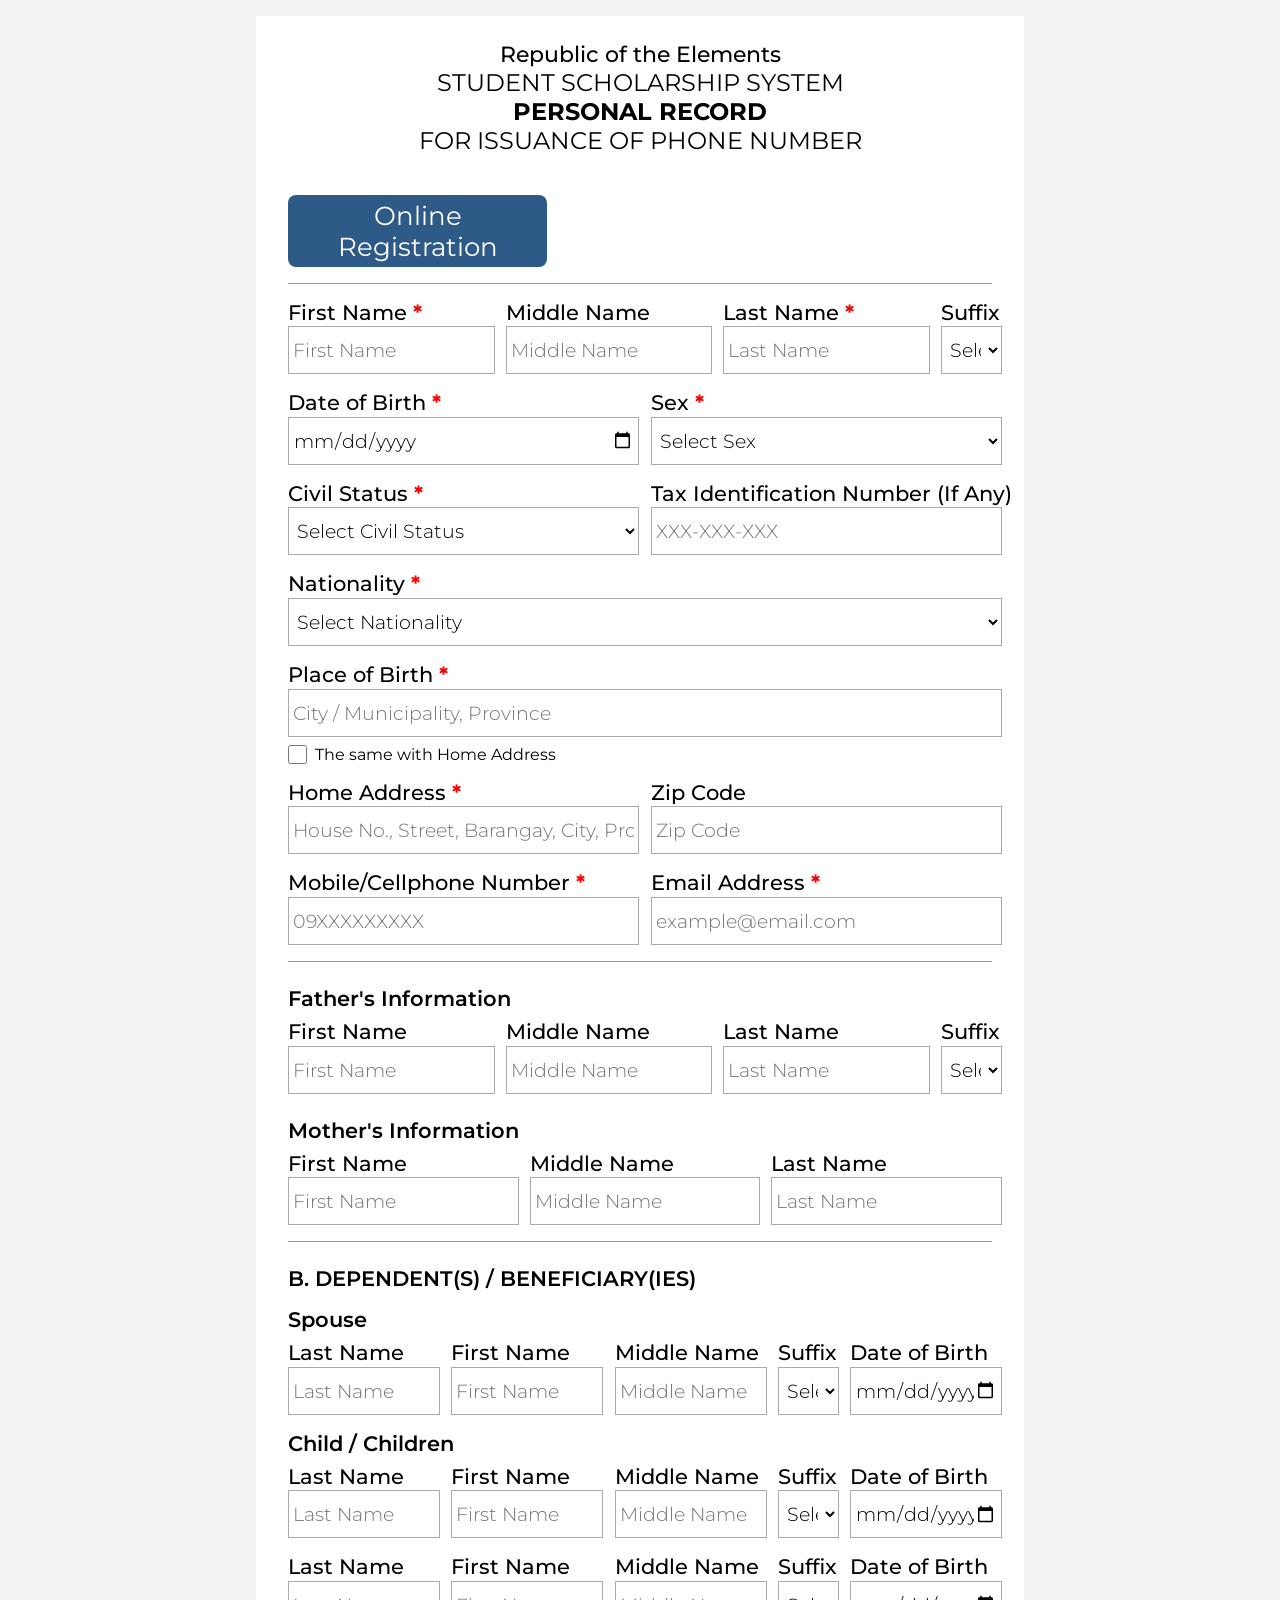
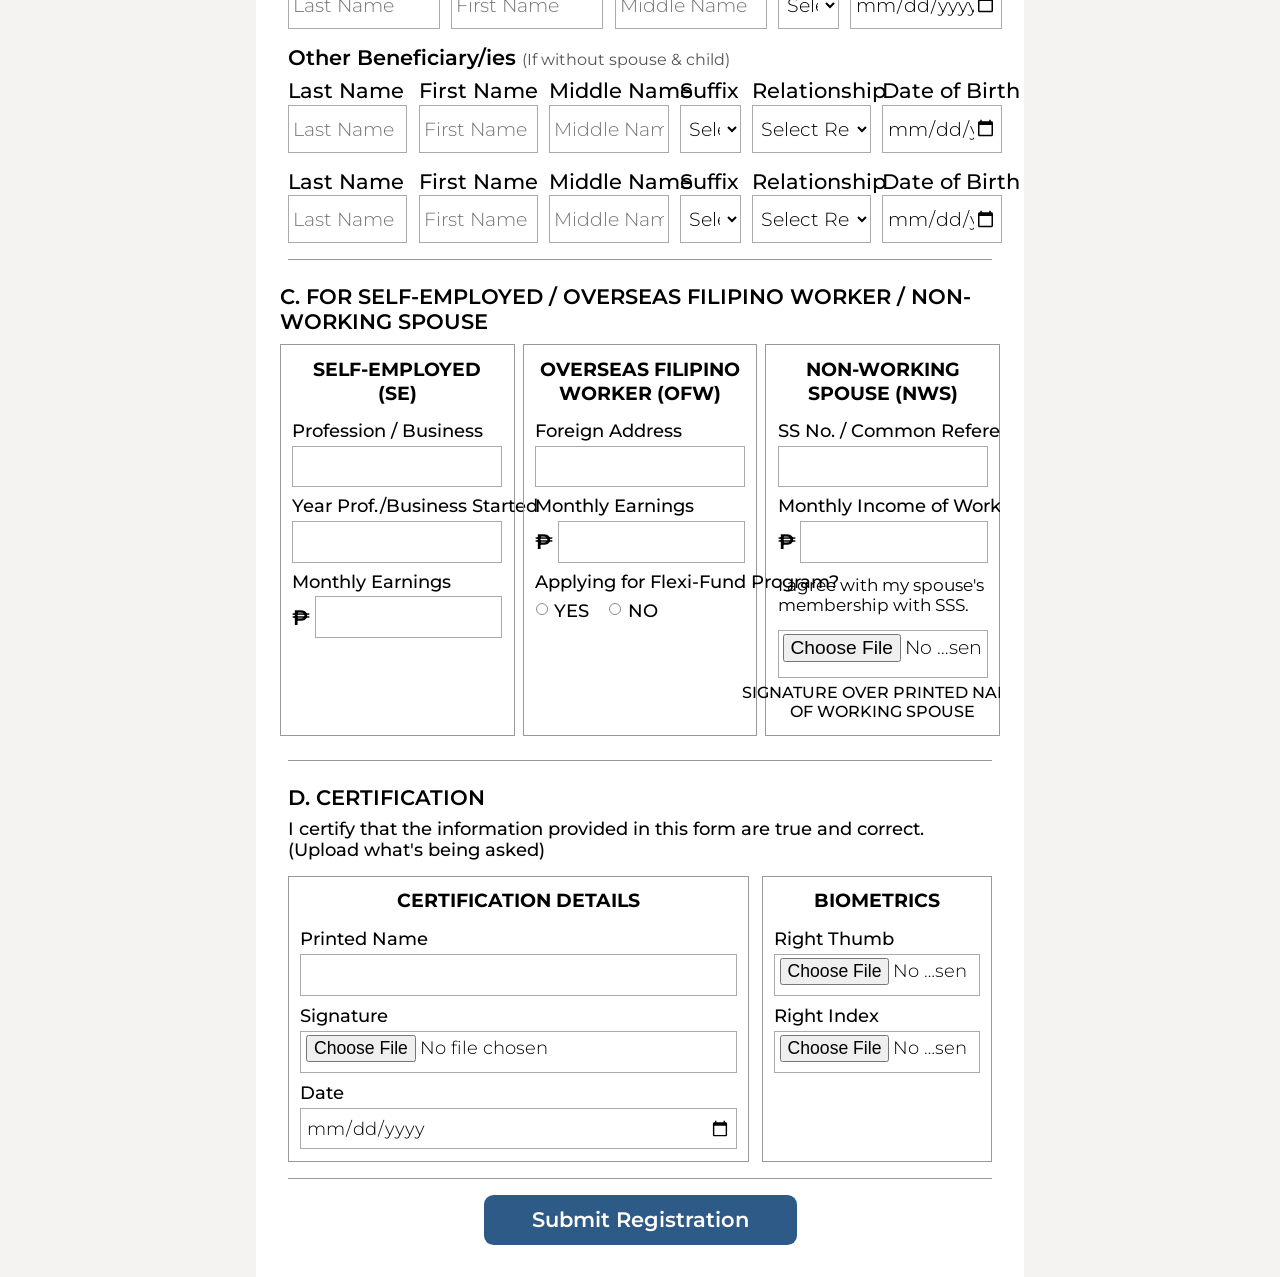
==== index.html @ 4e907f1b "waitin" ====
<!DOCTYPE html>
<html lang="en">
<head>
<meta charset="UTF-8">
<meta name="viewport" content="width=device-width, initial-scale=1.0">
<title>Online Registration</title>

<link rel="preconnect" href="https://fonts.googleapis.com">
<link rel="preconnect" href="https://fonts.gstatic.com" crossorigin>
<link href="https://fonts.googleapis.com/css2?family=Montserrat:wght@100..900&display=swap" rel="stylesheet">

<link rel="stylesheet" href="styling/style.css">
</head>

<body>
<div id="wrapper">
    <div id="container">

        <!-- Title -->
        <div id="title-wrapper">
            <div id="title">
                <p>Republic of the Elements</p>
                <h6 class="header-six">STUDENT SCHOLARSHIP SYSTEM</h6>
                <h6 id="perso">PERSONAL RECORD</h6>
                <h6 class="header-six">FOR ISSUANCE OF PHONE NUMBER</h6>
            </div>
        </div>

        <p class="OnlineRegistration">Online Registration</p>
        <hr>

        <form id="registrationForm" method="POST" action="validate.php">

        <!-- Name Row -->
        <div class="Account-Details">
            <div class="field">
                <label for="firstname">First Name <span class="required">*</span></label>
                <input type="text" id="firstname" name="firstname" placeholder="First Name" required>
                <span class="error-message" id="firstname-error"></span>
            </div>

            <div class="field">
                <label for="middlename">Middle Name</label>
                <input type="text" id="middlename" name="middlename" placeholder="Middle Name">
            </div>

            <div class="field">
                <label for="lastname">Last Name <span class="required">*</span></label>
                <input type="text" id="lastname" name="lastname" placeholder="Last Name" required>
                <span class="error-message" id="lastname-error"></span>
            </div>

            <div class="field field-suffix">
                <label for="suffix">Suffix</label>
                <select id="suffix" name="suffix">
                    <option value="">Select Suffix</option>
                    <option value="Jr">Jr.</option>
                    <option value="Sr">Sr.</option>
                    <option value="I">I</option>
                    <option value="II">II</option>
                    <option value="III">III</option>
                </select>
            </div>
        </div>

        <!-- DOB + Sex -->
        <div class="Account-Details">
            <div class="field">
                <label for="dob">Date of Birth <span class="required">*</span></label>
                <input type="date" id="dob" name="dob" required>
                <span class="error-message" id="dob-error"></span>
            </div>

            <div class="field">
                <label for="sex">Sex <span class="required">*</span></label>
                <select id="sex" name="sex" required>
                    <option value="">Select Sex</option>
                    <option value="male">Male</option>
                    <option value="female">Female</option>
                </select>
                <span class="error-message" id="sex-error"></span>
            </div>
        </div>

        <!-- Civil Status + TIN -->
        <div class="Account-Details">
            <div class="field">
                <label for="civil_status">Civil Status <span class="required">*</span></label>
                <select id="civil_status" name="civil_status" required>
                    <option value="">Select Civil Status</option>
                    <option value="Single">Single</option>
                    <option value="Married">Married</option>
                    <option value="Widowed">Widowed</option>
                    <option value="Legally Separated">Legally Separated</option>
                </select>
                <span class="error-message" id="civil_status-error"></span>
            </div>

            <div class="field">
                <label for="tin">Tax Identification Number (If Any)</label>
                <input type="text" id="tin" name="tin" placeholder="XXX-XXX-XXX">
            </div>
        </div>

        <!-- Nationality -->
        <div class="Account-Details">
            <div class="field">
                <label for="nationality">Nationality <span class="required">*</span></label>
                <select id="nationality" name="nationality" required>
                    <option value="">Select Nationality</option>
                    <option value="Filipino">Filipino</option>
                    <option value="Other">Other</option>
                </select>
                <span class="error-message" id="nationality-error"></span>
            </div>
        </div>

        <!-- Place of Birth -->
        <div class="Account-Details">
            <div class="field">
                <label for="place_of_birth">Place of Birth <span class="required">*</span></label>
                <input type="text" id="place_of_birth" name="place_of_birth" placeholder="City / Municipality, Province" required>
                <span class="error-message" id="place_of_birth-error"></span>
                <div class="same-address">
                    <input type="checkbox" id="same_address" name="same_address">
                    <label for="same_address">The same with Home Address</label>
                </div>
            </div>
        </div>

        <!-- Home Address + Zip Code -->
        <div class="Account-Details" id="home-address-row">
            <div class="field">
                <label for="home_address">Home Address <span class="required">*</span></label>
                <input type="text" id="home_address" name="home_address" placeholder="House No., Street, Barangay, City, Province" required>
                <span class="error-message" id="home_address-error"></span>
            </div>

            <div class="field">
                <label for="zipcode">Zip Code</label>
                <input type="text" id="zipcode" name="zipcode" placeholder="Zip Code">
            </div>
        </div>

        <!-- Phone + Email -->
        <div class="Account-Details">
            <div class="field">
                <label for="phone">Mobile/Cellphone Number <span class="required">*</span></label>
                <input type="text" id="phone" name="phone" placeholder="09XXXXXXXXX" maxlength="11" required>
                <span class="error-message" id="phone-error"></span>
            </div>

            <div class="field">
                <label for="email">Email Address <span class="required">*</span></label>
                <input type="email" id="email" name="email" placeholder="example@email.com" required>
                <span class="error-message" id="email-error"></span>
            </div>
        </div>

        <hr>

        <!-- Father's Info -->
        <p class="parent-info">Father's Information</p>
        <div class="Account-Details">
            <div class="field">
                <label for="father_firstname">First Name</label>
                <input type="text" id="father_firstname" name="father_firstname" placeholder="First Name">
            </div>

            <div class="field">
                <label for="father_middlename">Middle Name</label>
                <input type="text" id="father_middlename" name="father_middlename" placeholder="Middle Name">
            </div>

            <div class="field">
                <label for="father_lastname">Last Name</label>
                <input type="text" id="father_lastname" name="father_lastname" placeholder="Last Name">
            </div>

            <div class="field field-suffix">
                <label for="father_suffix">Suffix</label>
                <select id="father_suffix" name="father_suffix">
                    <option value="">Select Suffix</option>
                    <option value="Jr">Jr.</option>
                    <option value="Sr">Sr.</option>
                    <option value="I">I</option>
                    <option value="II">II</option>
                    <option value="III">III</option>
                </select>
            </div>
        </div>

        <!-- Mother's Info -->
        <p class="parent-info">Mother's Information</p>
        <div class="Account-Details">
            <div class="field">
                <label for="mother_firstname" >First Name</label>
                <input type="text" id="mother_firstname" name="mother_firstname" placeholder="First Name">
            </div>

            <div class="field">
                <label for="mother_middlename">Middle Name</label>
                <input type="text" id="mother_middlename" name="mother_middlename" placeholder="Middle Name">
            </div>

            <div class="field">
                <label for="mother_lastname">Last Name</label>
                <input type="text" id="mother_lastname" name="mother_lastname" placeholder="Last Name">
            </div>
        </div>

        <hr>

        <p class="section-title">B. DEPENDENT(S) / BENEFICIARY(IES)</p>

        <!-- Spouse -->
        <p class="sub-section">Spouse</p>
        <div class="Account-Details">
            <div class="field">
                <label>Last Name</label>
                <input type="text" placeholder="Last Name">
            </div>
            <div class="field">
                <label>First Name</label>
                <input type="text" placeholder="First Name">
            </div>
            <div class="field">
                <label>Middle Name</label>
                <input type="text" placeholder="Middle Name">
            </div>
            <div class="field field-suffix">
                <label>Suffix</label>
                <select>
                    <option value="">Select Suffix</option>
                    <option value="Jr">Jr.</option>
                    <option value="Sr">Sr.</option>
                    <option value="I">I</option>
                    <option value="II">II</option>
                    <option value="III">III</option>
                </select>

            </div>
            <div class="field">
                <label>Date of Birth</label>
                <input type="date" id="spouse_dob" name="spouse_dob" placeholder="MM/DD/YYYY">
                <span class="error-message" id="spouse_dob-error"></span>
            </div>
        </div>

        <!-- Children -->
        <p class="sub-section">Child / Children</p>

        <!-- Child 1 -->
        <div class="Account-Details">
            <div class="field">
                <label>Last Name</label>
                <input type="text" placeholder="Last Name">
            </div>
            <div class="field">
                <label>First Name</label>
                <input type="text" placeholder="First Name">
            </div>
            <div class="field">
                <label>Middle Name</label>
                <input type="text" placeholder="Middle Name">
            </div>
            <div class="field field-suffix">
                <label>Suffix</label>
                <select>
                    <option value="">Select Suffix</option>
                    <option value="Jr">Jr.</option>
                    <option value="Sr">Sr.</option>
                    <option value="I">I</option>
                    <option value="II">II</option>
                    <option value="III">III</option>
                </select>

            </div>
            <div class="field">
                <label>Date of Birth</label>
                <input type="date" id="child1_dob" name="child1_dob" placeholder="MM/DD/YYYY">
                <span class="error-message" id="child1_dob-error"></span>
            </div>
        </div>

        <!-- Child 2 -->
        <div class="Account-Details">
            <div class="field">
                <label>Last Name</label>
                <input type="text" placeholder="Last Name">
            </div>
            <div class="field">
                <label>First Name</label>
                <input type="text" placeholder="First Name">
            </div>
            <div class="field">
                <label>Middle Name</label>
                <input type="text" placeholder="Middle Name">
            </div>
            <div class="field field-suffix">
                <label>Suffix</label>
                <select>
                    <option value="">Select Suffix</option>
                    <option value="Jr">Jr.</option>
                    <option value="Sr">Sr.</option>
                    <option value="I">I</option>
                    <option value="II">II</option>
                    <option value="III">III</option>
                </select>

            </div>
            <div class="field">
                <label>Date of Birth</label>
                <input type="date" id="child2_dob" name="child2_dob" placeholder="MM/DD/YYYY">
                <span class="error-message" id="child2_dob-error"></span>
            </div>
        </div>

        <!-- Other Beneficiaries -->
        <p class="sub-section">
            Other Beneficiary/ies <span class="note">(If without spouse & child)</span>
        </p>

        <div class="Account-Details">
            <div class="field">
                <label>Last Name</label>
                <input type="text" placeholder="Last Name">
            </div>
            <div class="field">
                <label>First Name</label>
                <input type="text" placeholder="First Name">
            </div>
            <div class="field">
                <label>Middle Name</label>
                <input type="text" placeholder="Middle Name">
            </div>
            <div class="field field-suffix">
                <label>Suffix</label>
                <select>
                <option value="">Select Suffix</option>
                <option value="Jr">Jr.</option>
                <option value="Sr">Sr.</option>
                <option value="I">I</option>
                <option value="II">II</option>
                <option value="III">III</option>
            </select>

            </div>
        
                
                <div class="field">
                <label>Relationship</label>
            <select>
                <option value="">Select Relationship</option>
                <option value="Sibling">Sibling</option>
                <option value="Grandparent">Grandparent</option>
                <option value="Relative">Relative</option>
                <option value="Guardian">Guardian</option>
                <option value="Other">Other</option>
            </select>
 
            </div>
            <div class="field">
                <label>Date of Birth</label>
                <input type="date" id="other_benef1_dob" name="other_benef1_dob" placeholder="MM/DD/YYYY">
                <span class="error-message" id="other_benef1_dob-error"></span>
            </div>
        </div>
        <div class="Account-Details">
            <div class="field">
                <label>Last Name</label>
                <input type="text" placeholder="Last Name">
            </div>
            <div class="field">
                <label>First Name</label>
                <input type="text" placeholder="First Name">
            </div>
            <div class="field">
                <label>Middle Name</label>
                <input type="text" placeholder="Middle Name">
            </div>
            <div class="field field-suffix">
                <label>Suffix</label>
                <select>
                    <option value="">Select Suffix</option>
                    <option value="Jr">Jr.</option>
                    <option value="Sr">Sr.</option>
                    <option value="I">I</option>
                    <option value="II">II</option>
                    <option value="III">III</option>
                </select>

            </div>
            <div class="field">
                <label>Relationship</label>
                <select>
                    <option value="">Select Relationship</option>
                    <option value="Parent">Parent</option>
                    <option value="Sibling">Sibling</option>
                    <option value="Grandparent">Grandparent</option>
                    <option value="Relative">Relative</option>
                    <option value="Guardian">Guardian</option>
                    <option value="Other">Other</option>
                </select>
            </div>
            <div class="field">
                <label>Date of Birth</label>
                <input type="date" id="other_benef2_dob" name="other_benef2_dob" placeholder="MM/DD/YYYY">
                <span class="error-message" id="other_benef2_dob-error"></span>
            </div>
        </div>


        <hr>

        <!-- SECTION C -->
<div class="section-c-wrapper">

    <div class="section-c-header">
        C. FOR SELF-EMPLOYED / OVERSEAS FILIPINO WORKER / NON-WORKING SPOUSE
    </div>

    <div class="section-c-grid">

        <!-- SELF-EMPLOYED -->
        <div class="section-c-box">
            <div class="section-c-box-title">
                SELF-EMPLOYED (SE)
            </div>

            <div class="section-c-line">
                <label for="se_profession">Profession / Business</label>
                <input type="text" id="se_profession">
            </div>

            <div class="section-c-line">
                <label for="se_year_started">Year Prof./Business Started</label>
                <input type="number" id="se_year_started">
            </div>

            <div class="section-c-line">
                <label>Monthly Earnings</label>
                <div class="section-c-peso">
                    <span>₱</span>
                    <input type="number">
                </div>
            </div>
        </div>

        <!-- OFW -->
        <div class="section-c-box">
            <div class="section-c-box-title">
                OVERSEAS FILIPINO WORKER (OFW)
            </div>

            <div class="section-c-line">
                <label for="ofw_address">Foreign Address</label>
                <input type="text" id="ofw_address">
            </div>

            <div class="section-c-line">
                <label>Monthly Earnings</label>
                <div class="section-c-peso">
                    <span>₱</span>
                    <input type="number">
                </div>
            </div>

            <div class="section-c-line">
                <label>Applying for Flexi-Fund Program?</label>
                <div class="section-c-checkbox">
                    <label>
                        <input type="radio" name="flexi_fund" value="yes"> YES
                    </label>
                    <label>
                        <input type="radio" name="flexi_fund" value="no"> NO
                    </label>
                </div>
            </div>
        </div>

        <!-- NON-WORKING SPOUSE -->
        <div class="section-c-box">
            <div class="section-c-box-title">
                NON-WORKING SPOUSE (NWS)
            </div>

            <div class="section-c-line">
                <label for="nws_sss">SS No. / Common Reference No.</label>
                <input type="text" id="nws_sss">
            </div>

            <div class="section-c-line">
                <label>Monthly Income of Working Spouse</label>
                <div class="section-c-peso">
                    <span>₱</span>
                    <input type="number">
                </div>
            </div>

            <div class="section-c-agreement">
                I agree with my spouse's membership with SSS.
            </div>

            <div class="section-c-signature">
                <input type="file" accept=".jpg,.jpeg,.png,.pdf">
                <label>
                    SIGNATURE OVER PRINTED NAME<br>
                    OF WORKING SPOUSE
                </label>
            </div>
        </div>

    </div>

</div>
<hr>

<p class="section-title">D. CERTIFICATION</p>

<p class="cert-text">
    I certify that the information provided in this form are true and correct.<br>
    <span>(Upload what's being asked)</span>
</p>

<div class="cert-grid">

    <!-- LEFT BOX -->
    <div class="cert-box">
        <div class="cert-box-title">CERTIFICATION DETAILS</div>

        <div class="cert-line">
            <label>Printed Name</label>
            <input type="text">
        </div>

        <div class="cert-line">
            <label>Signature</label>
            <input type="file">
        </div>

        <div class="cert-line">
            <label>Date</label>
            <input type="date">
        </div>
    </div>

    <!-- RIGHT BOX -->
    <div class="cert-box">
        <div class="cert-box-title">BIOMETRICS</div>

        <div class="cert-line">
            <label>Right Thumb</label>
            <input type="file">
        </div>

        <div class="cert-line">
            <label>Right Index</label>
            <input type="file">
        </div>
    </div>

</div>



    <hr>

                <div class="submit-wrapper">
            <button type="submit" class="submit-btn">
                Submit Registration
            </button>
        </div>

        </form>

    </div>
</div>

<script src="script.js"></script>
</body>
</html>
---- styling/style.css ----
* {
    box-sizing: border-box;
    margin: 0;
    padding: 0;
    text-decoration: none;
    font-family: "Montserrat";
    
}

#wrapper {
    background-color: #F4F3F2;
    min-height: 100vh;
    padding-top: 1rem;
}

#container {
    background-color: #ffffff;
    padding: 1rem;
    width: 60%;
    margin: 0 auto;
    margin-top: 0;
}

.OnlineRegistration{
    
    font-size: 1.6rem;
    margin-left: 1rem;
    margin-top: 2.5rem;
    padding: .3rem;
    background-color: #2E5A88;
    max-width: 16.2rem;
    font: 900;
    color: white;
    text-align: center;
    border-radius: .5rem;
}

#title-wrapper {
    display: flex;
    justify-content: center;
    text-align: center;
    margin-top: 0.5rem;
}

#title p {
    font-weight: 500;
    font-size: 1.4rem;
}

.header-six {
    font-weight: 400;
    font-size: 1.5rem;
}

#perso {
    font-weight: 700;
    font-size: 1.5rem;
}

hr {
    border: none;
    border-top: 1px solid #999;
    margin: 1rem;
}

.field-suffix {
    flex: 0 0 3.8rem;
}

.Account-Details {
    display: flex;
    gap: 0.7rem;
    margin: .5rem 1rem 1rem 1rem;
    width: 97%;
}

.field {
    display: flex;
    flex-direction: column;
    flex: 1;
    min-width: 0;
}

label {
    font-size: 1.3rem;
    padding-bottom: 0.1rem;
    font-weight: 500;
}

input,
select {
    width: 100%;
    height: 3rem;
    padding: 0.2rem 0.25rem;
    font-size: 1.2rem;
    font-weight: 300;
    outline: none;
    border: 1px solid #aaa;
    background-color: #fff;
}

input:focus,
select:focus {
    border-color: #555;
}

input[type="date"] {
    font-size: 1.2rem;
}

.field-suffix {
    flex: 0 0 3.8rem;
}

/* New CSS for same-address checkbox and disabled Home Address */
.same-address {
    display: flex;
    align-items: center;
    gap: 0.3rem;
    margin-top: 0.3rem;
}

.same-address label {
    font-size: 1rem;
    font-weight: 400;
}

input:disabled {
    background-color: #e9e9e9;
    cursor: not-allowed;
}

/* Responsive */
@media (max-width: 768px) {
    #container {
        width: 100%;
    }

    .Account-Details {
        flex-direction: column;
    }

    .field-suffix {
        flex: 1;
    }
}

.same-address {
    display: flex;
    align-items: center; 
    gap: 0.5rem; 
    margin-top: 0.5rem; 
}

.same-address input[type="checkbox"] {
    width: 1.2rem;   
    height: 1.2rem; 
    cursor: pointer;
}

.same-address label {
    font-size: 1.1rem; 
    font-weight: 400;
    line-height: 1.2rem;
    cursor: pointer;   
}

.parent-info{
     font-size: 1.3rem;
    font-weight: 600;
    color: black;
    margin-top: 1.5rem;
    margin-left: 1rem;
}


.section-title {
     font-size: 1.3rem;
    font-weight: 600;
    margin: 1.5rem 1rem 0.5rem 1rem;
}

.sub-section {
    font-size: 1.3rem;
    font-weight: 600;
    margin: 1rem 1rem 0.3rem 1rem;
}

.note {
    font-size: 1rem;
    font-weight: 400;
    color: #555;
}





.section-c-wrapper {
    margin: 1.5rem 0.5rem;
    overflow-x: hidden;
}

/* Section header */
.section-c-header {
    font-size: 1.3rem;
    font-weight: 600;
    margin-bottom: 0.6rem;
    word-wrap: break-word;
    overflow-wrap: break-word;
}

/* 3-column layout */
.section-c-grid {
    display: grid;
    grid-template-columns: repeat(3, 1fr);
    gap: 0.5rem;
    overflow: hidden;
}

/* Individual box */
.section-c-box {
    border: 1px solid #999;
    padding: 0.8rem 0.7rem;
    display: flex;
    flex-direction: column;
    gap: 0.5rem;
    min-width: 0;
}

/* Box titles */
.section-c-box-title {
    font-size: 1.2rem;
    font-weight: 700;
    text-align: center;
    margin-bottom: 0.4rem;
}

/* Form rows */
.section-c-line {
    display: flex;
    flex-direction: column;
    gap: 0.2rem;
}

.section-c-line label {
    font-size: 1.1rem;
    font-weight: 500;
}

/* Inputs */
.section-c-line input[type="text"],
.section-c-line input[type="number"],
.section-c-line input[type="file"] {
    height: 2.6rem;
    font-size: 1.1rem;
    padding: 0.2rem 0.3rem;
    border: 1px solid #aaa;
    outline: none;
}

.section-c-line input:focus {
    border-color: #555;
}

/* Peso input */
.section-c-peso {
    display: flex;
    align-items: center;
    gap: 0.3rem;
}

.section-c-peso span {
    font-size: 1.3rem;
    font-weight: 600;
}

.section-c-peso input {
    flex: 1;
}

/* Checkbox / Radio group */
.section-c-checkbox {
    display: flex;
    gap: 1.5rem;
    margin-top: 0.2rem;
}

.section-c-checkbox label {
    font-size: 1.1rem;
    font-weight: 500;
    cursor: pointer;
}

/* Agreement text */
.section-c-agreement {
    font-size: 1.05rem;
    margin-top: 0.3rem;
}


.section-c-signature {
    display: flex;
    flex-direction: column;
    align-items: center;  
    gap: 0.3rem;
    margin-top: 0.4rem;
}

.section-c-signature label {
    justify-content: center;
    font-size: 1rem;
    font-weight: 500;
    text-align: center;
}


@media (max-width: 1200px) {
    .section-c-grid {
        grid-template-columns: repeat(2, 1fr);
    }
}

@media (max-width: 900px) {
    .section-c-grid {
        grid-template-columns: 1fr;
    }
}

.cert-text{
    font-size: 1.1rem;
    font-weight: 500;
    padding-left: 1rem;
    margin-bottom: 0.4rem;
}

.section-c-checkbox input[type="radio"] {
    width: 0.9rem;
    height: 0.9rem;
    transform: scale(0.85);
    accent-color: green;
}

/* Slightly tighter spacing */
.section-c-checkbox {
    gap: 1.2rem;
}




label {
    white-space: nowrap;
}

.field-suffix {
    flex: 0 0 3.8rem;
}

.cert-grid {
    display: grid;
    grid-template-columns: 2fr 1fr;
    gap: 0.8rem;
    margin: 1rem;
}

/* CERT BOX (same as section-c-box) */
.cert-box {
    border: 1px solid #999;
    padding: 0.7rem;
    display: flex;
    flex-direction: column;
    gap: 0.6rem;
}

/* CERT BOX TITLE */
.cert-box-title {
    font-size: 1.2rem;
    font-weight: 700;
    text-align: center;
    margin-bottom: 0.4rem;
}

/* CERT FORM LINE (same as section-c-line) */
.cert-line {
    display: flex;
    flex-direction: column;
    gap: 0.2rem;
}

.cert-line label {
    font-size: 1.1rem;
    font-weight: 500;
}



/* INPUTS */
.cert-line input {
    height: 2.6rem;
    font-size: 1.1rem;
    padding: 0.2rem 0.3rem;
    border: 1px solid #aaa;
    outline: none;
}

.cert-line input:focus {
    border-color: #555;
}

/* MOBILE */
@media (max-width: 900px) {
    .cert-grid {
        grid-template-columns: 1fr;
    }
}

.submit-wrapper {
    display: flex;
    justify-content: center;
    margin: 1rem 0 1rem;
}

.submit-btn {
    background-color: #2E5A88;
    color: white;
    font-size: 1.3rem;
    font-weight: 600;
    padding: 0.8rem 3rem;
    border: none;
    border-radius: 0.6rem;
    cursor: pointer;
    transition: background-color 0.2s ease;
}

.submit-btn:hover {
    background-color: #24496e;
}

.submit-btn:active {
    transform: scale(0.98);
}
.required {
    color: red;
    font-weight: 700;
}

.same-address {
    display: flex;
    align-items: center;
    gap: 0.5rem;
    margin-top: 0.5rem;
}

.same-address input[type="checkbox"] {
    width: 1.2rem;
    height: 1.2rem;
    cursor: pointer;
}

.same-address label {
    font-size: 1rem;
    cursor: pointer;
    margin: 0;
    padding: 0;
}

/* Input error styling */
input.error,
select.error {
    border: 2px solid #d32f2f !important;
    background-color: #ffebee;
}

input.error::placeholder {
    color: #d32f2f;
}

/* Error message styling */
.error-message {
    display: none;
    color: #d32f2f;
    font-size: 0.85rem;
    font-weight: 500;
    margin-top: 0.3rem;
    padding: 0.2rem 0;
}

.error-message.show {
    display: block;
}
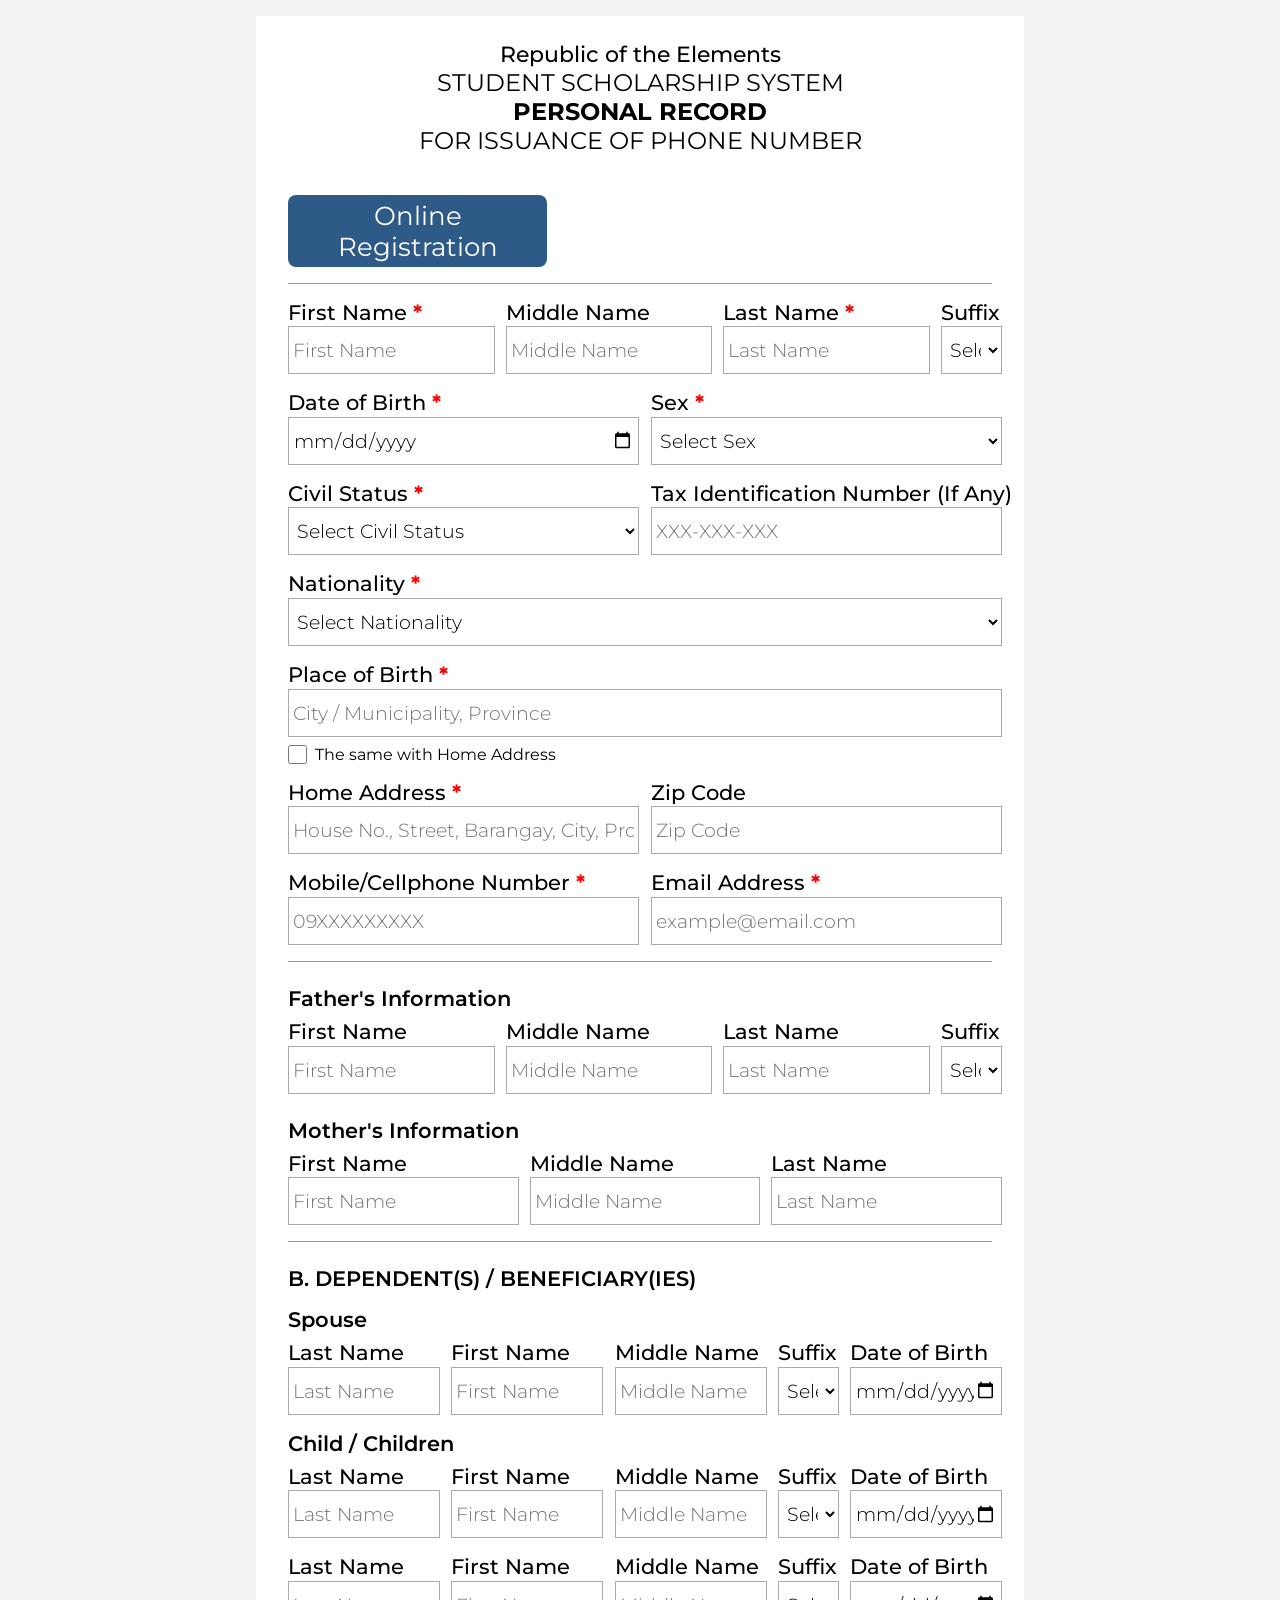
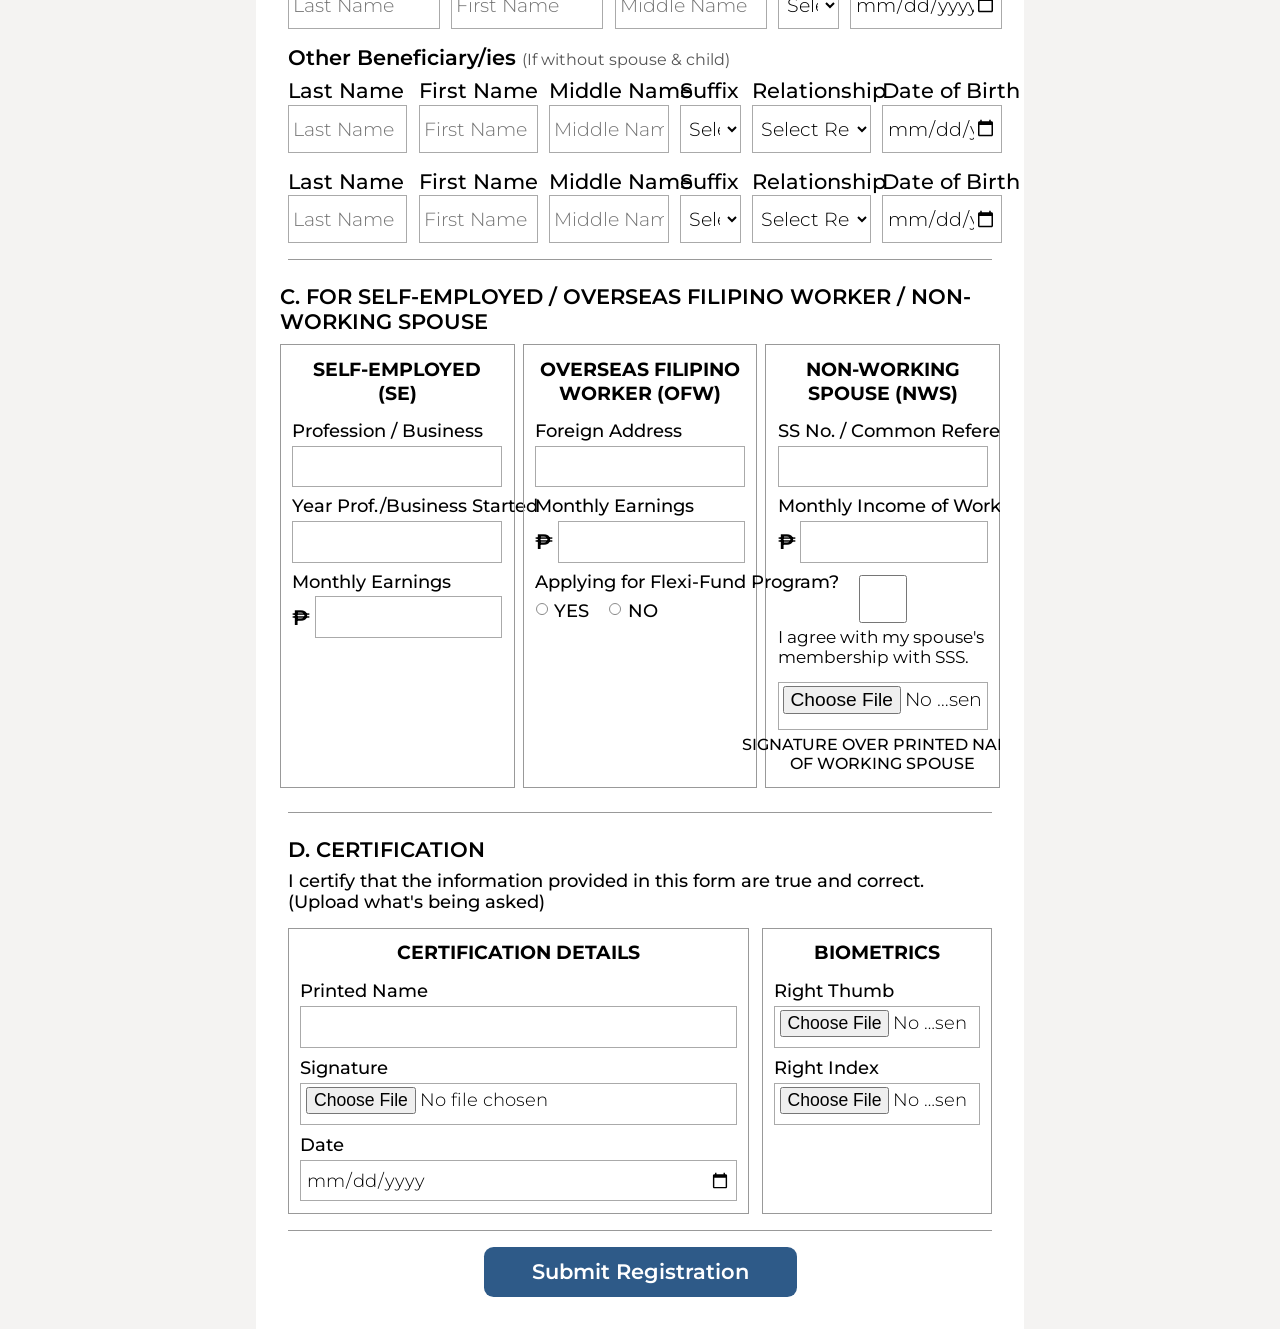
==== commit 695b2f28: "waitng1" ====
--- a/index.html
+++ b/index.html
@@ -29,7 +29,7 @@
         <p class="OnlineRegistration">Online Registration</p>
         <hr>
 
-        <form id="registrationForm" method="POST" action="validate.php">
+        <form id="registrationForm" method="POST">
 
         <!-- Name Row -->
         <div class="Account-Details">
@@ -218,19 +218,19 @@
         <div class="Account-Details">
             <div class="field">
                 <label>Last Name</label>
-                <input type="text" placeholder="Last Name">
+                <input type="text" name="spouse_lastname" placeholder="Last Name">
             </div>
             <div class="field">
                 <label>First Name</label>
-                <input type="text" placeholder="First Name">
+                <input type="text" name="spouse_firstname" placeholder="First Name">
             </div>
             <div class="field">
                 <label>Middle Name</label>
-                <input type="text" placeholder="Middle Name">
+                <input type="text" name="spouse_middlename" placeholder="Middle Name">
             </div>
             <div class="field field-suffix">
                 <label>Suffix</label>
-                <select>
+                <select name="spouse_suffix">
                     <option value="">Select Suffix</option>
                     <option value="Jr">Jr.</option>
                     <option value="Sr">Sr.</option>
@@ -254,19 +254,19 @@
         <div class="Account-Details">
             <div class="field">
                 <label>Last Name</label>
-                <input type="text" placeholder="Last Name">
+                <input type="text" name="child1_lastname" placeholder="Last Name">
             </div>
             <div class="field">
                 <label>First Name</label>
-                <input type="text" placeholder="First Name">
+                <input type="text" name="child1_firstname" placeholder="First Name">
             </div>
             <div class="field">
                 <label>Middle Name</label>
-                <input type="text" placeholder="Middle Name">
+                <input type="text" name="child1_middlename" placeholder="Middle Name">
             </div>
             <div class="field field-suffix">
                 <label>Suffix</label>
-                <select>
+                <select name="child1_suffix">
                     <option value="">Select Suffix</option>
                     <option value="Jr">Jr.</option>
                     <option value="Sr">Sr.</option>
@@ -287,19 +287,19 @@
         <div class="Account-Details">
             <div class="field">
                 <label>Last Name</label>
-                <input type="text" placeholder="Last Name">
+                <input type="text" name="child2_lastname" placeholder="Last Name">
             </div>
             <div class="field">
                 <label>First Name</label>
-                <input type="text" placeholder="First Name">
+                <input type="text" name="child2_firstname" placeholder="First Name">
             </div>
             <div class="field">
                 <label>Middle Name</label>
-                <input type="text" placeholder="Middle Name">
+                <input type="text" name="child2_middlename" placeholder="Middle Name">
             </div>
             <div class="field field-suffix">
                 <label>Suffix</label>
-                <select>
+                <select name="child2_suffix">
                     <option value="">Select Suffix</option>
                     <option value="Jr">Jr.</option>
                     <option value="Sr">Sr.</option>
@@ -324,19 +324,19 @@
         <div class="Account-Details">
             <div class="field">
                 <label>Last Name</label>
-                <input type="text" placeholder="Last Name">
+                <input type="text" name="other_benef1_lastname" placeholder="Last Name">
             </div>
             <div class="field">
                 <label>First Name</label>
-                <input type="text" placeholder="First Name">
+                <input type="text" name="other_benef1_firstname" placeholder="First Name">
             </div>
             <div class="field">
                 <label>Middle Name</label>
-                <input type="text" placeholder="Middle Name">
+                <input type="text" name="other_benef1_middlename" placeholder="Middle Name">
             </div>
             <div class="field field-suffix">
                 <label>Suffix</label>
-                <select>
+                <select name="other_benef1_suffix">
                 <option value="">Select Suffix</option>
                 <option value="Jr">Jr.</option>
                 <option value="Sr">Sr.</option>
@@ -350,7 +350,7 @@
                 
                 <div class="field">
                 <label>Relationship</label>
-            <select>
+            <select name="other_benef1_relationship">
                 <option value="">Select Relationship</option>
                 <option value="Sibling">Sibling</option>
                 <option value="Grandparent">Grandparent</option>
@@ -369,19 +369,19 @@
         <div class="Account-Details">
             <div class="field">
                 <label>Last Name</label>
-                <input type="text" placeholder="Last Name">
+                <input type="text" name="other_benef2_lastname" placeholder="Last Name">
             </div>
             <div class="field">
                 <label>First Name</label>
-                <input type="text" placeholder="First Name">
+                <input type="text" name="other_benef2_firstname" placeholder="First Name">
             </div>
             <div class="field">
                 <label>Middle Name</label>
-                <input type="text" placeholder="Middle Name">
+                <input type="text" name="other_benef2_middlename" placeholder="Middle Name">
             </div>
             <div class="field field-suffix">
                 <label>Suffix</label>
-                <select>
+                <select name="other_benef2_suffix">
                     <option value="">Select Suffix</option>
                     <option value="Jr">Jr.</option>
                     <option value="Sr">Sr.</option>
@@ -393,7 +393,7 @@
             </div>
             <div class="field">
                 <label>Relationship</label>
-                <select>
+                <select name="other_benef2_relationship">
                     <option value="">Select Relationship</option>
                     <option value="Parent">Parent</option>
                     <option value="Sibling">Sibling</option>
@@ -430,19 +430,19 @@
 
             <div class="section-c-line">
                 <label for="se_profession">Profession / Business</label>
-                <input type="text" id="se_profession">
+                <input type="text" id="se_profession" name="se_profession">
             </div>
 
             <div class="section-c-line">
                 <label for="se_year_started">Year Prof./Business Started</label>
-                <input type="number" id="se_year_started">
+                <input type="number" id="se_year_started" name="se_year_started">
             </div>
 
             <div class="section-c-line">
                 <label>Monthly Earnings</label>
                 <div class="section-c-peso">
                     <span>₱</span>
-                    <input type="number">
+                    <input type="number" name="se_monthly_earnings">
                 </div>
             </div>
         </div>
@@ -455,14 +455,14 @@
 
             <div class="section-c-line">
                 <label for="ofw_address">Foreign Address</label>
-                <input type="text" id="ofw_address">
+                <input type="text" id="ofw_address" name="ofw_address">
             </div>
 
             <div class="section-c-line">
                 <label>Monthly Earnings</label>
                 <div class="section-c-peso">
                     <span>₱</span>
-                    <input type="number">
+                    <input type="number" name="ofw_monthly_earnings">
                 </div>
             </div>
 
@@ -487,23 +487,23 @@
 
             <div class="section-c-line">
                 <label for="nws_sss">SS No. / Common Reference No.</label>
-                <input type="text" id="nws_sss">
+                <input type="text" id="nws_sss" name="nws_sss">
             </div>
 
             <div class="section-c-line">
                 <label>Monthly Income of Working Spouse</label>
                 <div class="section-c-peso">
                     <span>₱</span>
-                    <input type="number">
+                    <input type="number" name="nws_spouse_monthly_income">
                 </div>
             </div>
 
             <div class="section-c-agreement">
-                I agree with my spouse's membership with SSS.
+                <input type="checkbox" name="nws_agreement"> I agree with my spouse's membership with SSS.
             </div>
 
             <div class="section-c-signature">
-                <input type="file" accept=".jpg,.jpeg,.png,.pdf">
+                <input type="file" name="nws_spouse_signature" accept=".jpg,.jpeg,.png,.pdf">
                 <label>
                     SIGNATURE OVER PRINTED NAME<br>
                     OF WORKING SPOUSE
@@ -531,17 +531,17 @@
 
         <div class="cert-line">
             <label>Printed Name</label>
-            <input type="text">
+            <input type="text" name="cert_printed_name">
         </div>
 
         <div class="cert-line">
             <label>Signature</label>
-            <input type="file">
+            <input type="file" name="cert_signature">
         </div>
 
         <div class="cert-line">
             <label>Date</label>
-            <input type="date">
+            <input type="date" name="cert_date">
         </div>
     </div>
 
@@ -551,12 +551,12 @@
 
         <div class="cert-line">
             <label>Right Thumb</label>
-            <input type="file">
+            <input type="file" name="biometric_right_thumb">
         </div>
 
         <div class="cert-line">
             <label>Right Index</label>
-            <input type="file">
+            <input type="file" name="biometric_right_index">
         </div>
     </div>
 
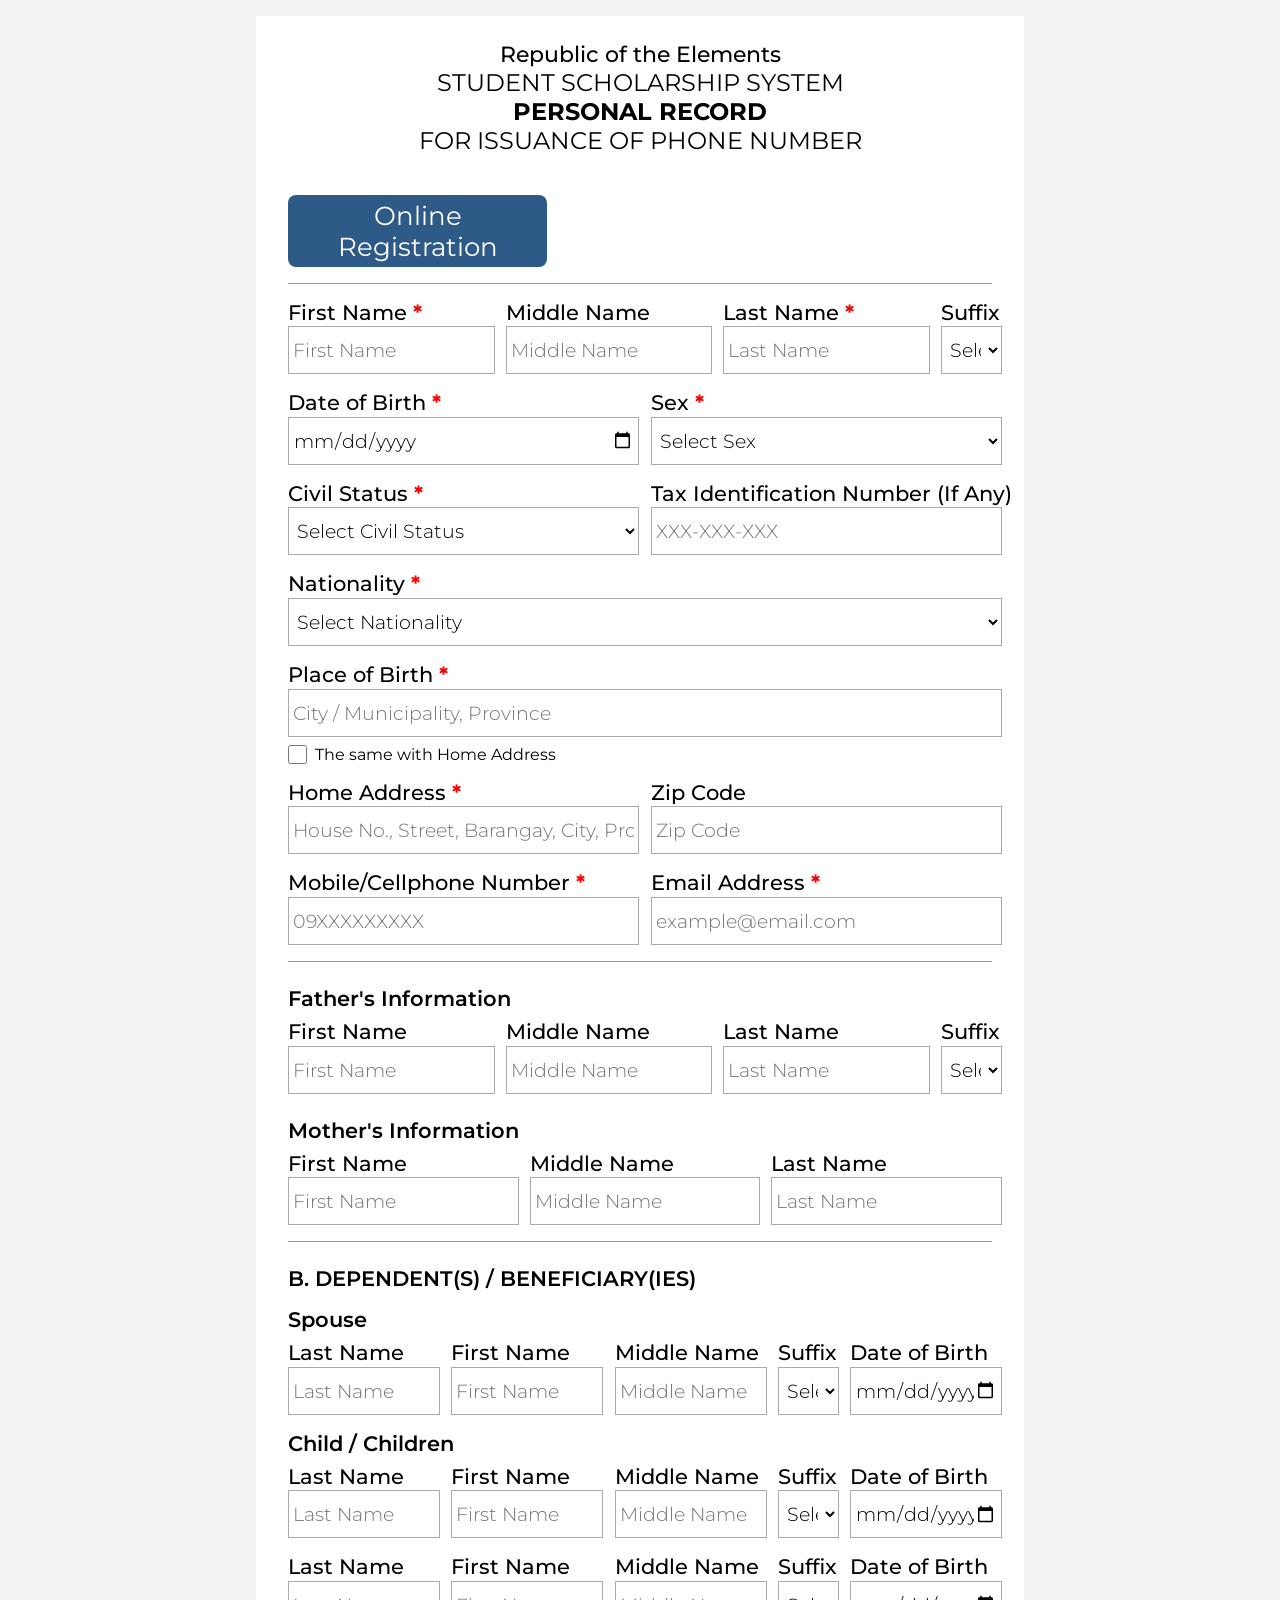
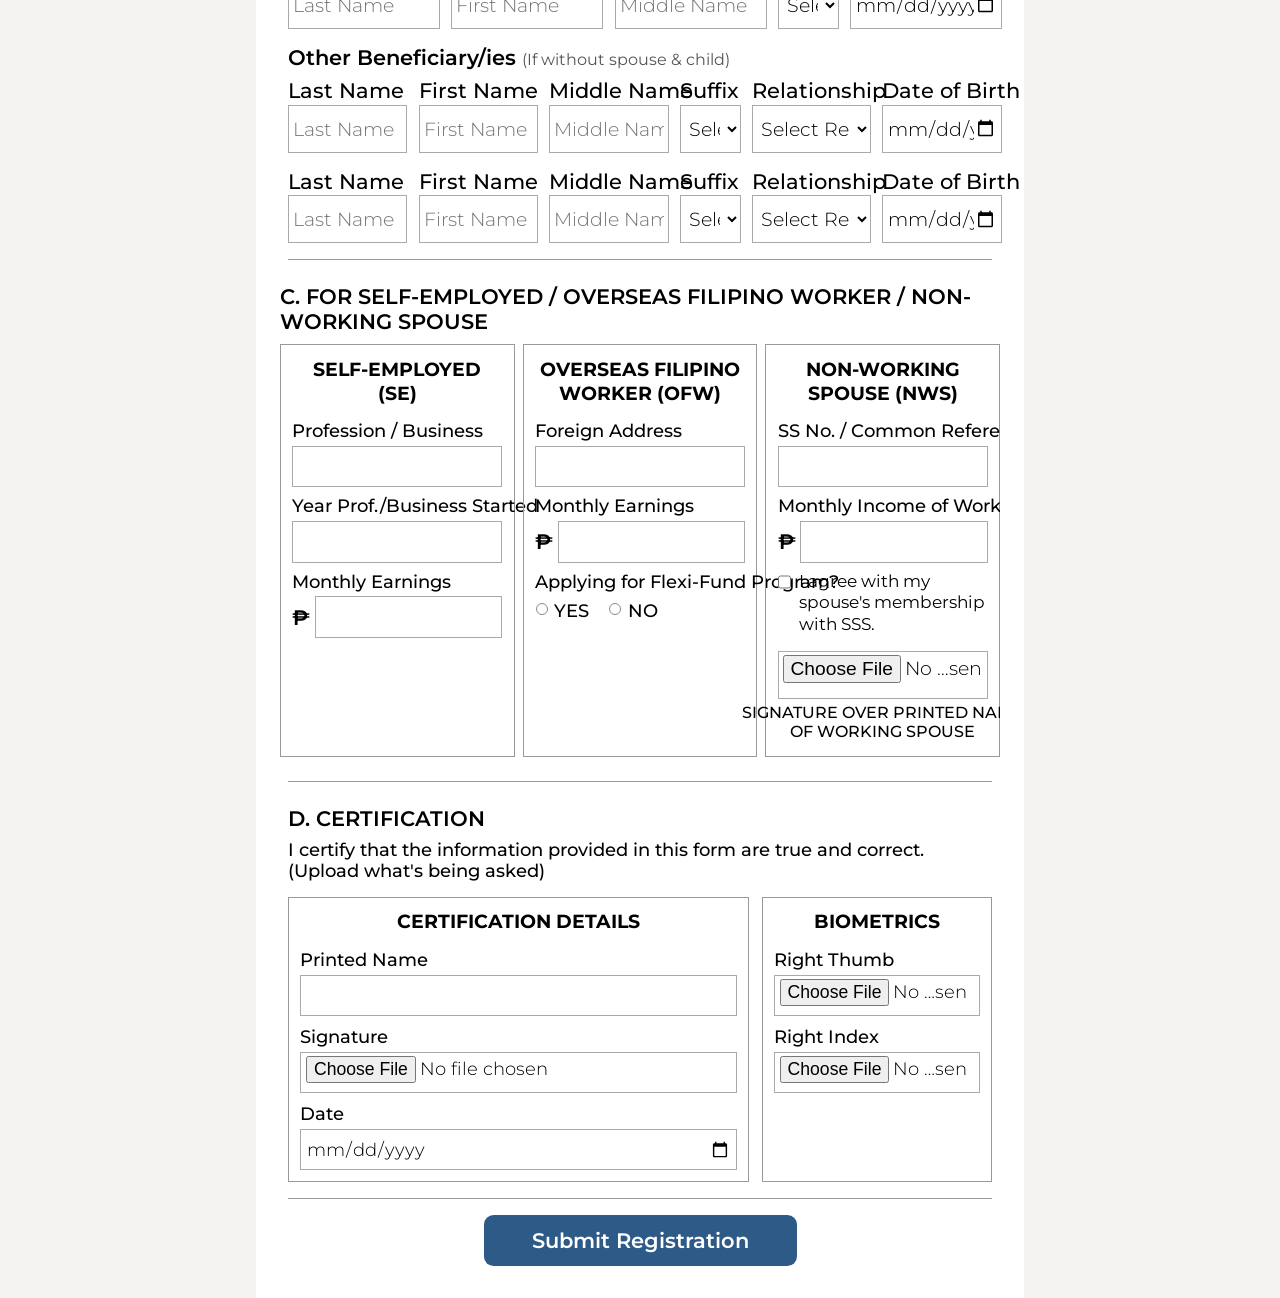
==== commit b7174e3f: "CRUD" ====
--- a/index.html
+++ b/index.html
@@ -499,7 +499,7 @@
             </div>
 
             <div class="section-c-agreement">
-                <input type="checkbox" name="nws_agreement"> I agree with my spouse's membership with SSS.
+                <input type="checkbox" name="nws_agreement" style="width: 1rem; display: inline-block;"> I agree with my spouse's membership with SSS.
             </div>
 
             <div class="section-c-signature">
--- a/styling/style.css
+++ b/styling/style.css
@@ -292,12 +292,20 @@
     cursor: pointer;
 }
 
-/* Agreement text */
 .section-c-agreement {
+    display: flex;
+    align-items: flex-start; /* aligns checkbox with first line of text */
+    gap: 0.5rem;
     font-size: 1.05rem;
-    margin-top: 0.3rem;
-}
-
+    line-height: 1.3;
+}
+
+.section-c-agreement input[type="checkbox"] {
+    width: 1.1rem;
+    height: 1.1rem;
+    margin-top: 0.15rem; /* fine-tune vertical alignment */
+    cursor: pointer;
+}
 
 .section-c-signature {
     display: flex;
@@ -341,7 +349,7 @@
     accent-color: green;
 }
 
-/* Slightly tighter spacing */
+
 .section-c-checkbox {
     gap: 1.2rem;
 }
@@ -490,3 +498,80 @@
     display: block;
 }
 
+/* Admin table */
+.admin-table {
+    width: 100%;
+    border-collapse: collapse;
+    margin-top: 0.5rem;
+}
+.admin-table th, .admin-table td {
+    border: 1px solid #e2e2e2;
+    padding: 0.6rem;
+    font-size: 0.95rem;
+}
+.admin-table thead th {
+    background: #f4f6f8;
+    font-weight: 700;
+}
+.admin-table tbody tr:hover {
+    background: #fbfcfd;
+}
+
+.admin-actions button {
+    margin-right: 0.4rem;
+    padding: 0.35rem 0.6rem;
+    border-radius: 0.4rem;
+    border: none;
+    background: #2E5A88;
+    color: #fff;
+    cursor: pointer;
+}
+.admin-actions button.delete {
+    background: #d32f2f;
+}
+
+/* Modal */
+.modal {
+    position: fixed;
+    inset: 0;
+    display: flex;
+    align-items: center;
+    justify-content: center;
+    padding: 1rem; /* ensure space on small screens */
+    background: rgba(0,0,0,0.35);
+    z-index: 1000;
+}
+.modal-content {
+    background: #fff;
+    width: 90%;
+    max-width: 960px;
+    border-radius: 0.6rem;
+    padding: 1rem;
+    max-height: 90vh;
+    overflow: auto;
+    box-shadow: 0 8px 24px rgba(0,0,0,0.12);
+}
+
+.related-data .related-section {
+    border-top: 1px solid #eee;
+    padding-top: 0.6rem;
+    margin-top: 0.6rem;
+}
+.related-data .related-section h5 {
+    font-size: 1rem;
+    font-weight: 700;
+    margin: 0 0 0.4rem 0;
+}
+
+/* ensure modal inputs match index styling */
+.modal .field input {
+    height: 2.6rem;
+    font-size: 1.1rem;
+}
+
+/* readonly visual */
+input.readonly-field, textarea.readonly-field {
+    background-color: #f5f5f5;
+}
+
+
